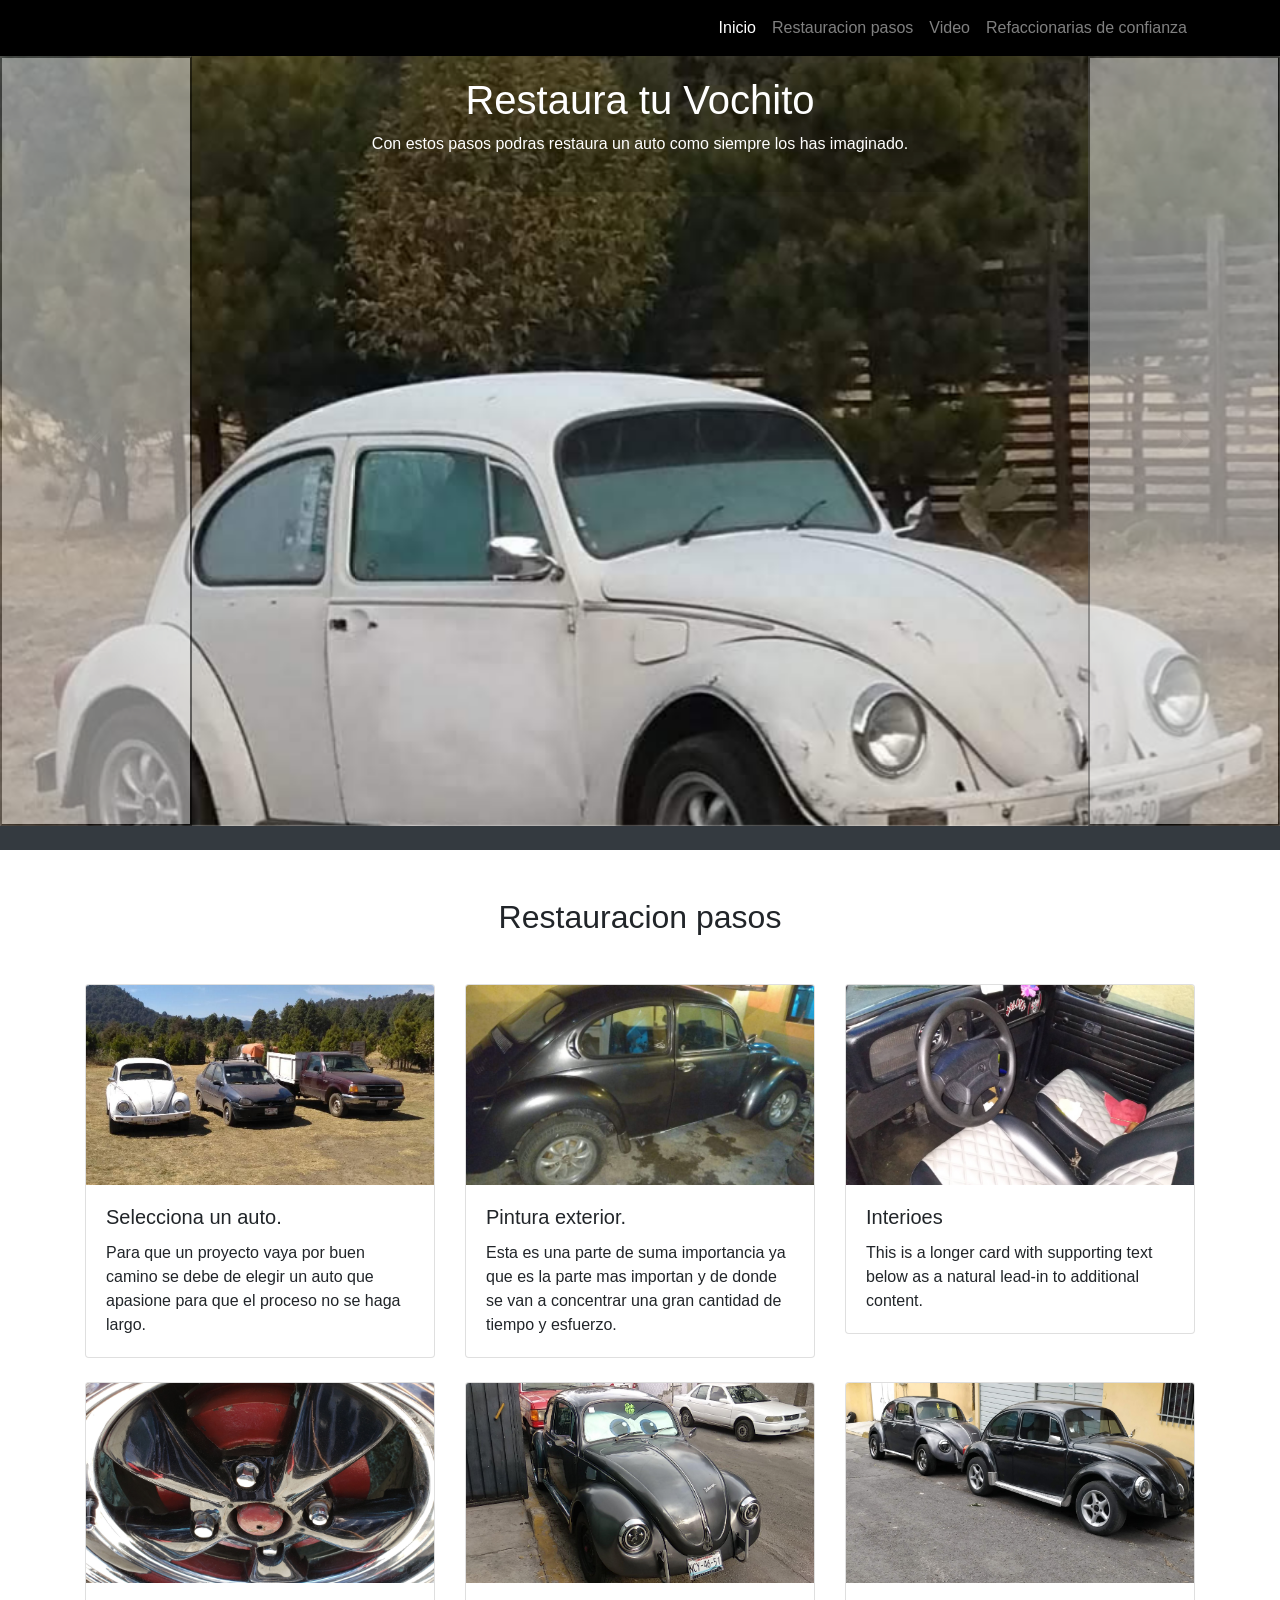
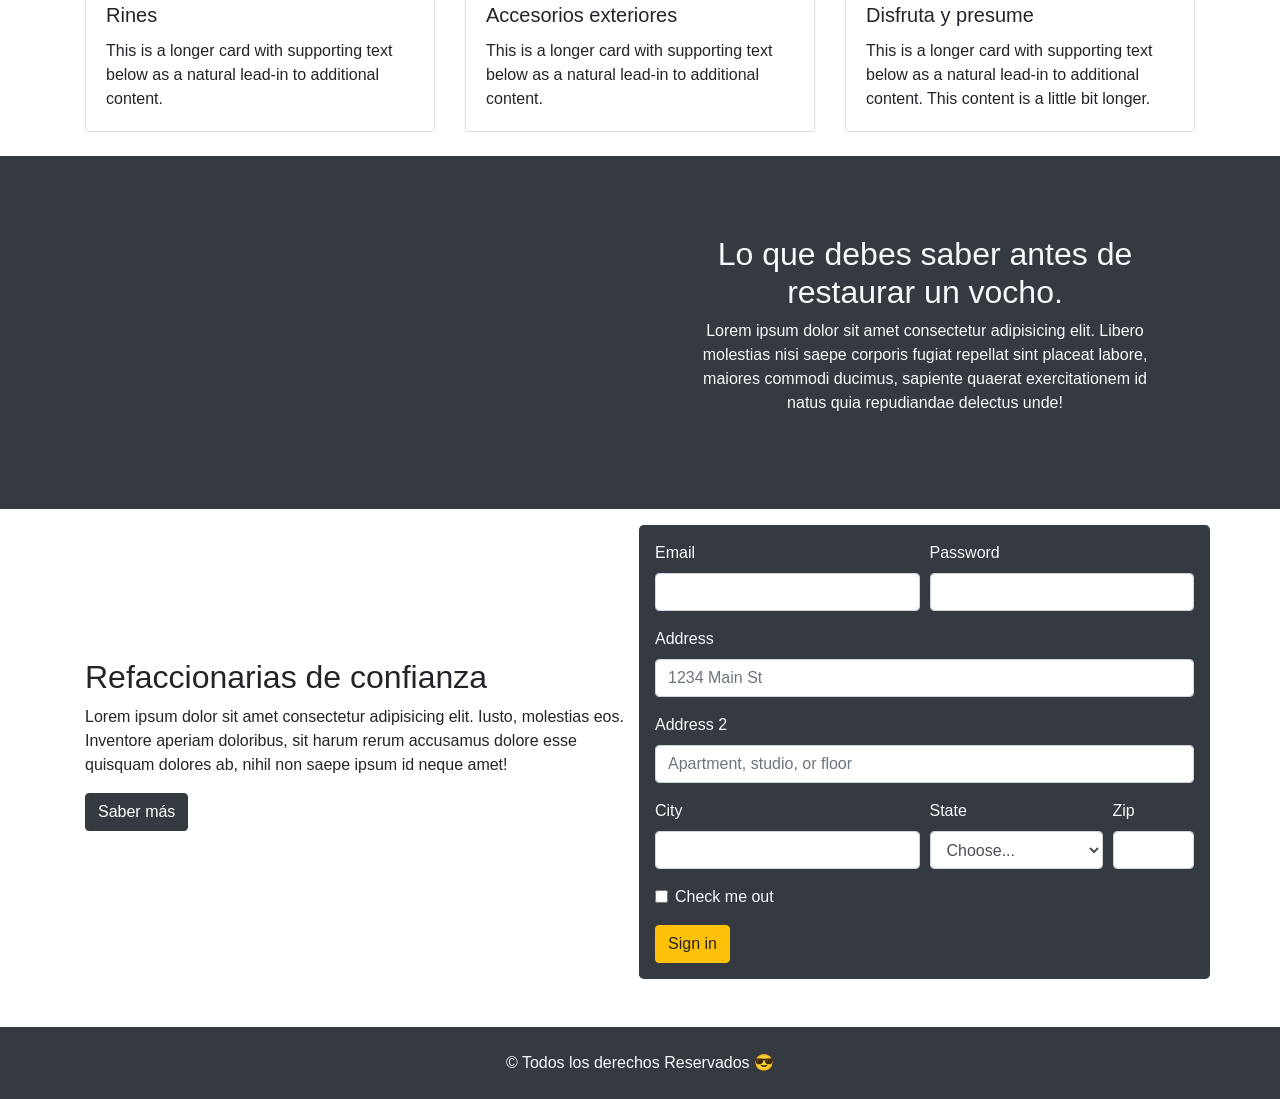
==== index.html @ e5035720 "HasUnVochido" ====
<!doctype html>
<html lang="es">
  <head>
    <!-- Required meta tags -->
    <meta charset="utf-8">
    <meta name="viewport" content="width=device-width, initial-scale=1, shrink-to-fit=no">
    <title>HasUnVochido</title>
    <link rel="icon" href="assets/img/IMG_0001.JPG">
    <!-- Bootstrap CSS -->
    <link rel="stylesheet" href="https://cdn.jsdelivr.net/npm/bootstrap@4.6.1/dist/css/bootstrap.min.css" integrity="sha384-zCbKRCUGaJDkqS1kPbPd7TveP5iyJE0EjAuZQTgFLD2ylzuqKfdKlfG/eSrtxUkn" crossorigin="anonymous">
    <!-- CSS propio -->
    <link rel="stylesheet" href="assets/css/styles.css">
  
   
  </head>
  <body>
    <nav class="navbar navbar-expand-lg navbar-dark sticky-top"  style="background-color: black;">
      <div class="container">
        <a class="navbar-brand" href="#">
          <img class="imgLogo" src="https://pa1.narvii.com/6792/16c087b9217812e1c4a9689cd870954afd1adaca_128.gif" alt="">
        </a>
        <button class="navbar-toggler" type="button" data-toggle="collapse" data-target="#navbarSupportedContent" aria-controls="navbarSupportedContent" aria-expanded="false" aria-label="Toggle navigation">
          <span class="navbar-toggler-icon"></span>
        </button>      
        <div class="collapse navbar-collapse" id="navbarSupportedContent">
          <ul class="navbar-nav ml-auto">
            <li class="nav-item active">
              <a class="nav-link" href="#carouselExampleControls">Inicio<span class="sr-only">(current)</span></a>
            </li>
            <li class="nav-item">
              <a class="nav-link" href="#herbie">Restauracion pasos</a>
            </li>
            <li class="nav-item">
              <a class="nav-link"href="#video">Video</a>
            </li>
              </a>
            </li>
            <li class="nav-item">
              <a class="nav-link" href="#adopta">Refaccionarias de confianza</a>
            </li>
          </ul>
      </div>
  </div>
</nav>

<div id="carouselExampleControls" class="carousel slide" data-ride="carousel">
  <div class="pantalla">
    <div class="cuadro">
      <h1>Restaura tu Vochito</h1>
      <p>Con estos pasos podras restaura un auto como siempre los has imaginado.</p>
    </div>
  </div>

  <div class="carousel-inner">
    <div class="carousel-item active">
      <img src="assets/img/IMG-20181120-WA0027.jpg" class="d-block w-100 img-carrusel" alt="...">
    </div>
    <div class="carousel-item">
      <img src="assets/img/IMG-20181120-WA0025.jpg" class="d-block w-100 img-carrusel" alt="...">
    </div>
    <div class="carousel-item">
      <img src="assets/img/IMG_20190414_140221.jpg" class="d-block w-100 img-carrusel" alt="...">
    </div>
    <div class="carousel-item">
      <img src="assets/img/IMG_20210524_195559.jpg" class="d-block w-100 img-carrusel" alt="...">
    </div>
  </div>
 <button class="carousel-control-prev" type="button" data-target="#carouselExampleControls" data-slide="prev">
    <span class="carousel-control-prev-icon" aria-hidden="true"></span>
    <span class="sr-only">Previous</span>
  </button>
  <button class="carousel-control-next" type="button" data-target="#carouselExampleControls" data-slide="next">
    <span class="carousel-control-next-icon" aria-hidden="true"></span>
    <span class="sr-only">Next</span>
  </button>
</div>
<div id="herbie" class="bg-dark text-center">
  <div class="container">
    <div class="row">
      <div class="col">
        <img src="https://c.tenor.com/_xXh6pifF_oAAAAM/porsche-vw.gif
        " alt="">
      </div>
    </div>
  </div>
  </div>

  <div id="imagenes" class="mt-5">
    <div class="container">
      <h2 class="mb-5 text-center">Restauracion pasos</h2>
      <div class="row row-cols-1 row-cols-md-3 ">
        <div class="col mb-4">
          <div class="card">
            <img src="assets/img/IMG-20180207-WA0048.jpg" class="card-img-top img-card" alt="...">
            <div class="card-body">
              <h5 class="card-title">Selecciona un auto.</h5>
              <p class="card-text">Para que un proyecto vaya por buen camino se debe de elegir un auto que apasione para que el proceso no se haga largo.</p>
            </div>
          </div>
        </div>

        <div class="col mb-4">
          <div class="card">
            <img src="assets/img/IMG_20181119_195612.jpg" class="card-img-top img-card" alt="...">
            <div class="card-body">
              <h5 class="card-title">Pintura exterior.</h5>
              <p class="card-text">Esta es una parte de suma importancia ya que es la parte mas importan y de donde se van a concentrar una gran cantidad de tiempo y esfuerzo.</p>
            </div>
          </div>
        </div>

        <div class="col mb-4">
          <div class="card">
            <img src="assets/img/IMG_20190504_191113.jpg" class="card-img-top img-card" alt="...">
            <div class="card-body">
              <h5 class="card-title">Interioes</h5>
              <p class="card-text">This is a longer card with supporting text below as a natural lead-in to additional content.</p>
            </div>
          </div>
        </div>

        <div class="col mb-4">
          <div class="card">
            <img src="assets/img/20210216_120103.jpg" class="card-img-top img-card" alt="...">
            <div class="card-body">
              <h5 class="card-title">Rines</h5>
              <p class="card-text">This is a longer card with supporting text below as a natural lead-in to additional content.</p>
            </div>
          </div>
        </div>

        <div class="col mb-4">
          <div class="card">
            <img src="assets/img/IMG-20210114-WA0005 (1).jpeg" class="card-img-top img-card" alt="...">
            <div class="card-body">
              <h5 class="card-title">Accesorios exteriores</h5>
              <p class="card-text">This is a longer card with supporting text below as a natural lead-in to additional content.</p>
            </div>
          </div>
        </div>

        <div class="col mb-4">
          <div class="card">
            <img src="assets/img/IMG_20200820_181354.jpg" class="card-img-top img-card" alt="...">
            <div class="card-body">
              <h5 class="card-title">Disfruta y presume</h5>
              <p class="card-text">This is a longer card with supporting text below as a natural lead-in to additional content. This content is a little bit longer.</p>
            </div>
          </div>
        </div>
      </div>
    </div>
  </div>

  <div id="video" class="bg-dark">
    <div class="container ">
      <div class="row align-items-center">
        <div class="col-md p-5">
          <iframe class="videoIframe" src="https://www.youtube.com/embed/-Mm_YL1SMgA" title="YouTube video player" frameborder="0" allow="accelerometer; autoplay; clipboard-write; encrypted-media; gyroscope; picture-in-picture" allowfullscreen></iframe>
        </div>
        <div class="col-md text-light p-5 text-center">
          <h2>Lo que debes saber antes de restaurar un vocho.</h2>
          <p>Lorem ipsum dolor sit amet consectetur adipisicing elit. Libero molestias nisi saepe corporis fugiat repellat sint placeat labore, maiores commodi ducimus, sapiente quaerat exercitationem id natus quia repudiandae delectus unde!</p>
        </div>
      </div>
    
    </div>
  </div>

<div id="adopta" class="mt-3">
  <div class="container">
    <div class="row align-items-center">
      <div class="col-md">
        <h2>Refaccionarias de confianza</h2>
        <p> Lorem ipsum dolor sit amet consectetur adipisicing elit. Iusto, molestias eos. Inventore aperiam doloribus, sit harum rerum accusamus dolore esse quisquam dolores ab, nihil non saepe ipsum id neque amet!</p>
        <button type="button" class="btn btn-dark mb-3">Saber más</button>

      </div>
      <div class="col-md bg-dark text-light p-3 rounded-lg">
        <form>
          <div class="form-row">
            <div class="form-group col-md-6">
              <label for="inputEmail4">Email</label>
              <input type="email" class="form-control" id="inputEmail4">
            </div>
            <div class="form-group col-md-6">
              <label for="inputPassword4">Password</label>
              <input type="password" class="form-control" id="inputPassword4">
            </div>
          </div>
          <div class="form-group">
            <label for="inputAddress">Address</label>
            <input type="text" class="form-control" id="inputAddress" placeholder="1234 Main St">
          </div>
          <div class="form-group">
            <label for="inputAddress2">Address 2</label>
            <input type="text" class="form-control" id="inputAddress2" placeholder="Apartment, studio, or floor">
          </div>
          <div class="form-row">
            <div class="form-group col-md-6">
              <label for="inputCity">City</label>
              <input type="text" class="form-control" id="inputCity">
            </div>
            <div class="form-group col-md-4">
              <label for="inputState">State</label>
              <select id="inputState" class="form-control">
                <option selected>Choose...</option>
                <option>...</option>
              </select>
            </div>
            <div class="form-group col-md-2">
              <label for="inputZip">Zip</label>
              <input type="text" class="form-control" id="inputZip">
            </div>
          </div>
          <div class="form-group">
            <div class="form-check">
              <input class="form-check-input" type="checkbox" id="gridCheck">
              <label class="form-check-label" for="gridCheck">
                Check me out
              </label>
            </div>
          </div>
          <button type="submit" class="btn btn-warning">Sign in</button>
        </form>
      </div>
    </div>
  </div>

</div>

<footer class="bg-dark text-light text-center mt-5">
  <p class="m-0 p-4">©️
    Todos los derechos Reservados 😎
  </p>
</footer>


    <!-- Option 1: jQuery and Bootstrap Bundle (includes Popper) -->
    <script src="https://cdn.jsdelivr.net/npm/jquery@3.5.1/dist/jquery.slim.min.js" integrity="sha384-DfXdz2htPH0lsSSs5nCTpuj/zy4C+OGpamoFVy38MVBnE+IbbVYUew+OrCXaRkfj" crossorigin="anonymous"></script>
    <script src="https://cdn.jsdelivr.net/npm/bootstrap@4.6.1/dist/js/bootstrap.bundle.min.js" integrity="sha384-fQybjgWLrvvRgtW6bFlB7jaZrFsaBXjsOMm/tB9LTS58ONXgqbR9W8oWht/amnpF" crossorigin="anonymous"></script>

    <!-- scrollReveal -->
    <script src="https://unpkg.com/scrollreveal"></script>
    <script src="assets/js/scrollReveal.js"></script>
  </body>
</html>
---- assets/css/styles.css ----
/* Navbar */

.imgLogo{
    width: 100px;
    height: auto;
    background-color: black;
    object-fit: cover;
    object-position: center;
}

/* carrusel */

.img-carrusel{
    height: calc(100vh - 130px) ;
    object-fit: cover;
    object-position: center;
}

.pantalla{
    position: absolute;
    z-index: 1;
    width: 100%;
    height: calc(100vh - 76px) ;
    
    display: flex; /* para afectar al hijo que es cuadro */
    justify-content: center;
    align-items:flex-start;
    text-align: center;
}

.cuadro{
    background-color: rgba(0, 0, 0, 0.100);
    border-radius: 10px;
    color: white;
    padding: 20px;
    width: 50vw;
}

.img-card{
   /*  width: 100%; se puede poner pero por default se queda al 100% */
    height: 200px;
    object-fit: cover;
    object-position: center;
}
/* video */
.videoIframe{
    width: 100%;
    height: 250px;
}
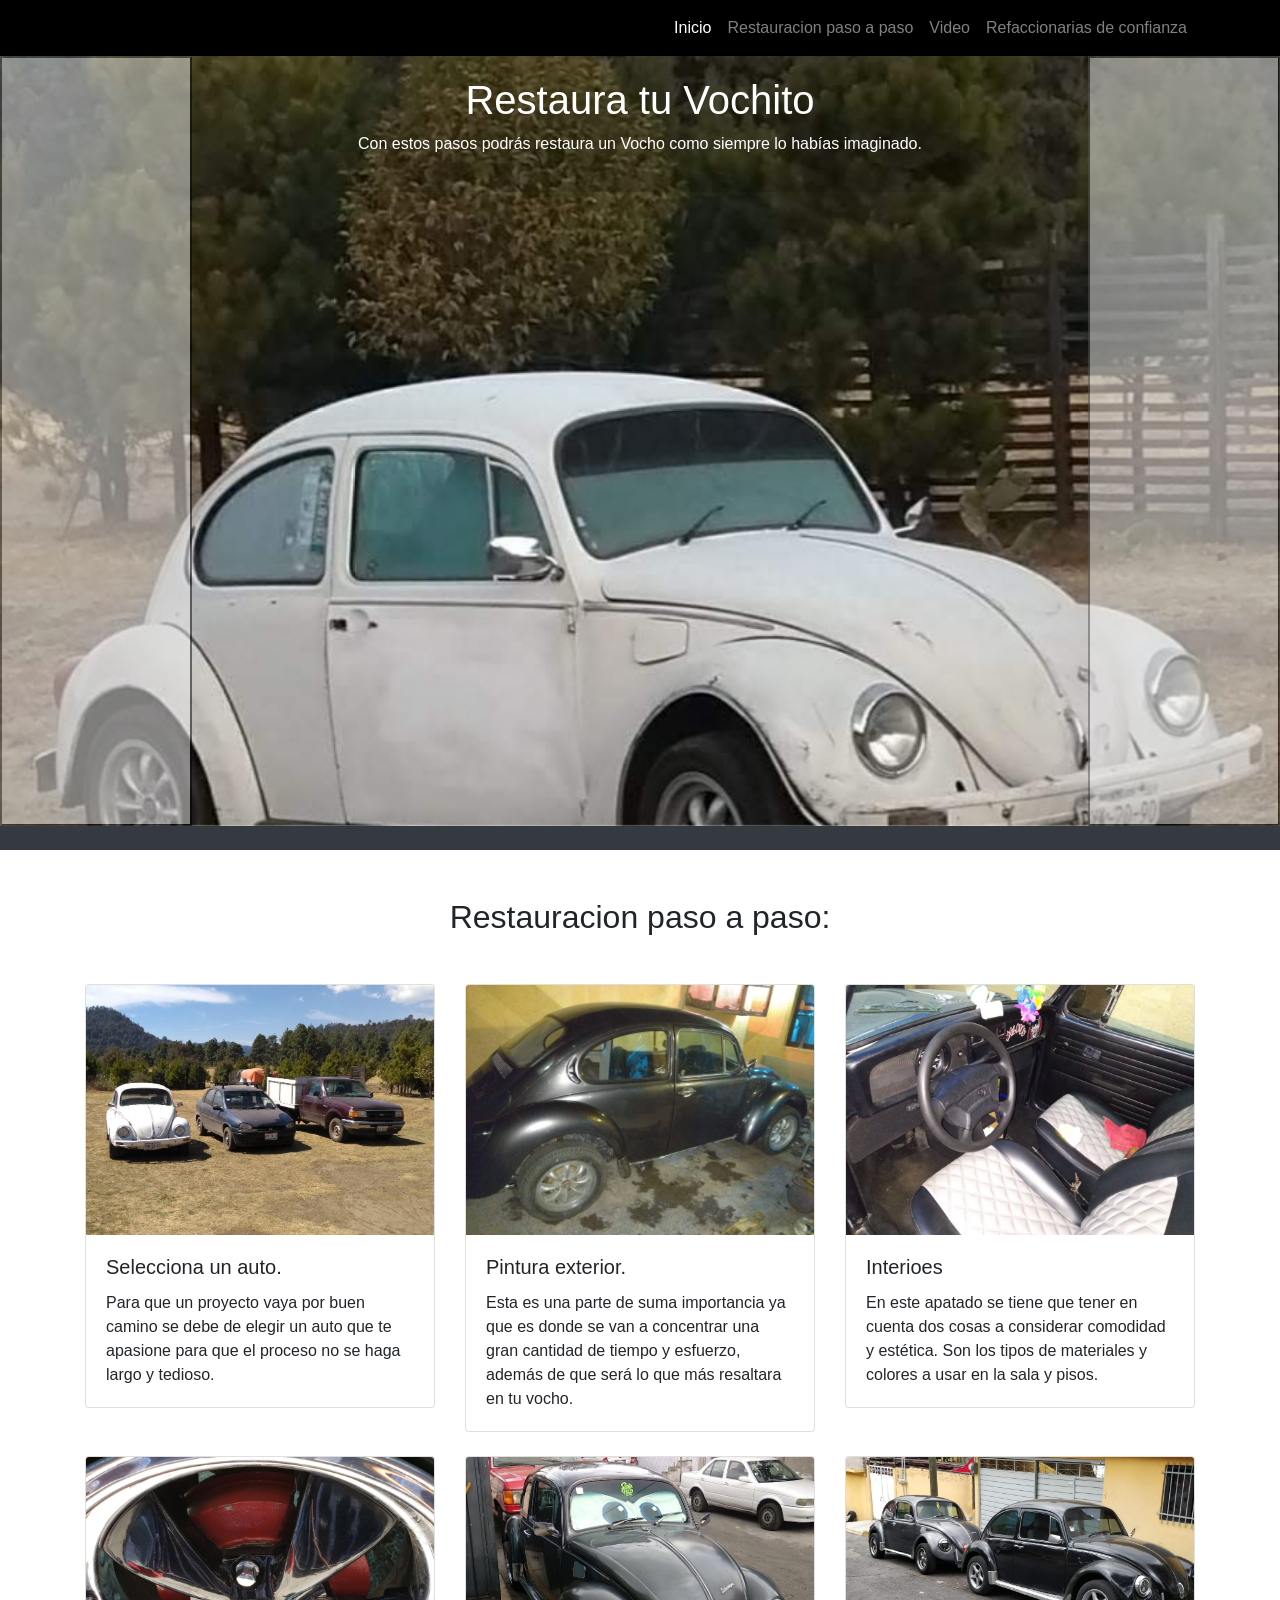
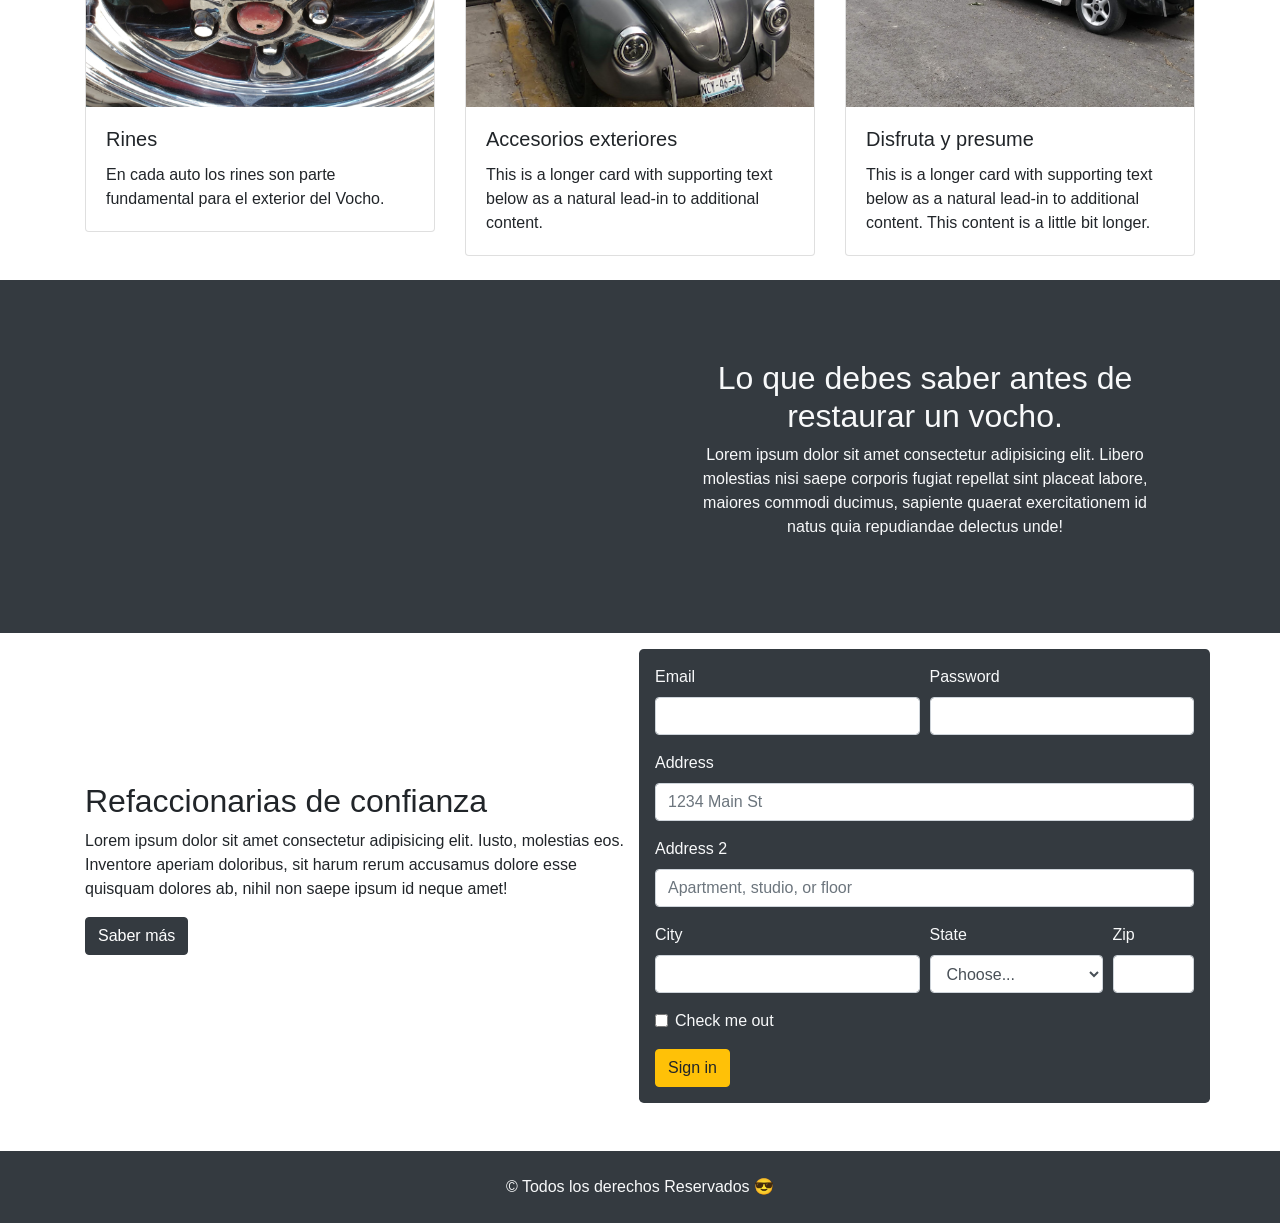
==== commit 5b6e3282: "Segunda actualizacion" ====
--- a/index.html
+++ b/index.html
@@ -25,10 +25,10 @@
         <div class="collapse navbar-collapse" id="navbarSupportedContent">
           <ul class="navbar-nav ml-auto">
             <li class="nav-item active">
-              <a class="nav-link" href="#carouselExampleControls">Inicio<span class="sr-only">(current)</span></a>
+              <a class="nav-link" href="#carouselExampleInterval">Inicio<span class="sr-only">(current)</span></a>
             </li>
             <li class="nav-item">
-              <a class="nav-link" href="#herbie">Restauracion pasos</a>
+              <a class="nav-link" href="#herbie">Restauracion paso a paso</a>
             </li>
             <li class="nav-item">
               <a class="nav-link"href="#video">Video</a>
@@ -43,33 +43,33 @@
   </div>
 </nav>
 
-<div id="carouselExampleControls" class="carousel slide" data-ride="carousel">
+<div id="carouselExampleInterval" class="carousel slide" data-ride="carousel">
   <div class="pantalla">
     <div class="cuadro">
       <h1>Restaura tu Vochito</h1>
-      <p>Con estos pasos podras restaura un auto como siempre los has imaginado.</p>
+      <p>Con estos pasos podrás restaura un Vocho como siempre lo habías imaginado.</p>
     </div>
   </div>
 
   <div class="carousel-inner">
-    <div class="carousel-item active">
+    <div class="carousel-item active" data-interval="5000">
       <img src="assets/img/IMG-20181120-WA0027.jpg" class="d-block w-100 img-carrusel" alt="...">
     </div>
     <div class="carousel-item">
       <img src="assets/img/IMG-20181120-WA0025.jpg" class="d-block w-100 img-carrusel" alt="...">
     </div>
     <div class="carousel-item">
-      <img src="assets/img/IMG_20190414_140221.jpg" class="d-block w-100 img-carrusel" alt="...">
+      <img src="assets/img/IMG_20201006_120722.jpg" class="d-block w-100 img-carrusel" alt="...">
     </div>
     <div class="carousel-item">
       <img src="assets/img/IMG_20210524_195559.jpg" class="d-block w-100 img-carrusel" alt="...">
     </div>
   </div>
- <button class="carousel-control-prev" type="button" data-target="#carouselExampleControls" data-slide="prev">
+ <button class="carousel-control-prev" type="button" data-target="#carouselExampleInterval" data-slide="prev">
     <span class="carousel-control-prev-icon" aria-hidden="true"></span>
     <span class="sr-only">Previous</span>
   </button>
-  <button class="carousel-control-next" type="button" data-target="#carouselExampleControls" data-slide="next">
+  <button class="carousel-control-next" type="button" data-target="#carouselExampleInterval" data-slide="next">
     <span class="carousel-control-next-icon" aria-hidden="true"></span>
     <span class="sr-only">Next</span>
   </button>
@@ -87,14 +87,14 @@
 
   <div id="imagenes" class="mt-5">
     <div class="container">
-      <h2 class="mb-5 text-center">Restauracion pasos</h2>
+      <h2 class="mb-5 text-center">Restauracion paso a paso:</h2>
       <div class="row row-cols-1 row-cols-md-3 ">
         <div class="col mb-4">
           <div class="card">
             <img src="assets/img/IMG-20180207-WA0048.jpg" class="card-img-top img-card" alt="...">
             <div class="card-body">
               <h5 class="card-title">Selecciona un auto.</h5>
-              <p class="card-text">Para que un proyecto vaya por buen camino se debe de elegir un auto que apasione para que el proceso no se haga largo.</p>
+              <p class="card-text">Para que un proyecto vaya por buen camino se debe de elegir un auto que te apasione para que el proceso no se haga largo y tedioso.</p>
             </div>
           </div>
         </div>
@@ -104,7 +104,7 @@
             <img src="assets/img/IMG_20181119_195612.jpg" class="card-img-top img-card" alt="...">
             <div class="card-body">
               <h5 class="card-title">Pintura exterior.</h5>
-              <p class="card-text">Esta es una parte de suma importancia ya que es la parte mas importan y de donde se van a concentrar una gran cantidad de tiempo y esfuerzo.</p>
+              <p class="card-text">Esta es una parte de suma importancia ya que es donde se van a concentrar una gran cantidad de tiempo y esfuerzo, además de que será lo que más resaltara en tu vocho.</p>
             </div>
           </div>
         </div>
@@ -114,7 +114,7 @@
             <img src="assets/img/IMG_20190504_191113.jpg" class="card-img-top img-card" alt="...">
             <div class="card-body">
               <h5 class="card-title">Interioes</h5>
-              <p class="card-text">This is a longer card with supporting text below as a natural lead-in to additional content.</p>
+              <p class="card-text">En este apatado se tiene que tener en cuenta dos cosas a considerar comodidad y estética. Son los tipos de materiales y colores a usar en la sala y pisos.</p>
             </div>
           </div>
         </div>
@@ -124,7 +124,7 @@
             <img src="assets/img/20210216_120103.jpg" class="card-img-top img-card" alt="...">
             <div class="card-body">
               <h5 class="card-title">Rines</h5>
-              <p class="card-text">This is a longer card with supporting text below as a natural lead-in to additional content.</p>
+              <p class="card-text">En cada auto los rines son parte fundamental para el exterior del Vocho.</p>
             </div>
           </div>
         </div>
--- a/assets/css/styles.css
+++ b/assets/css/styles.css
@@ -40,7 +40,7 @@
 
 .img-card{
    /*  width: 100%; se puede poner pero por default se queda al 100% */
-    height: 200px;
+    height: 250px;
     object-fit: cover;
     object-position: center;
 }
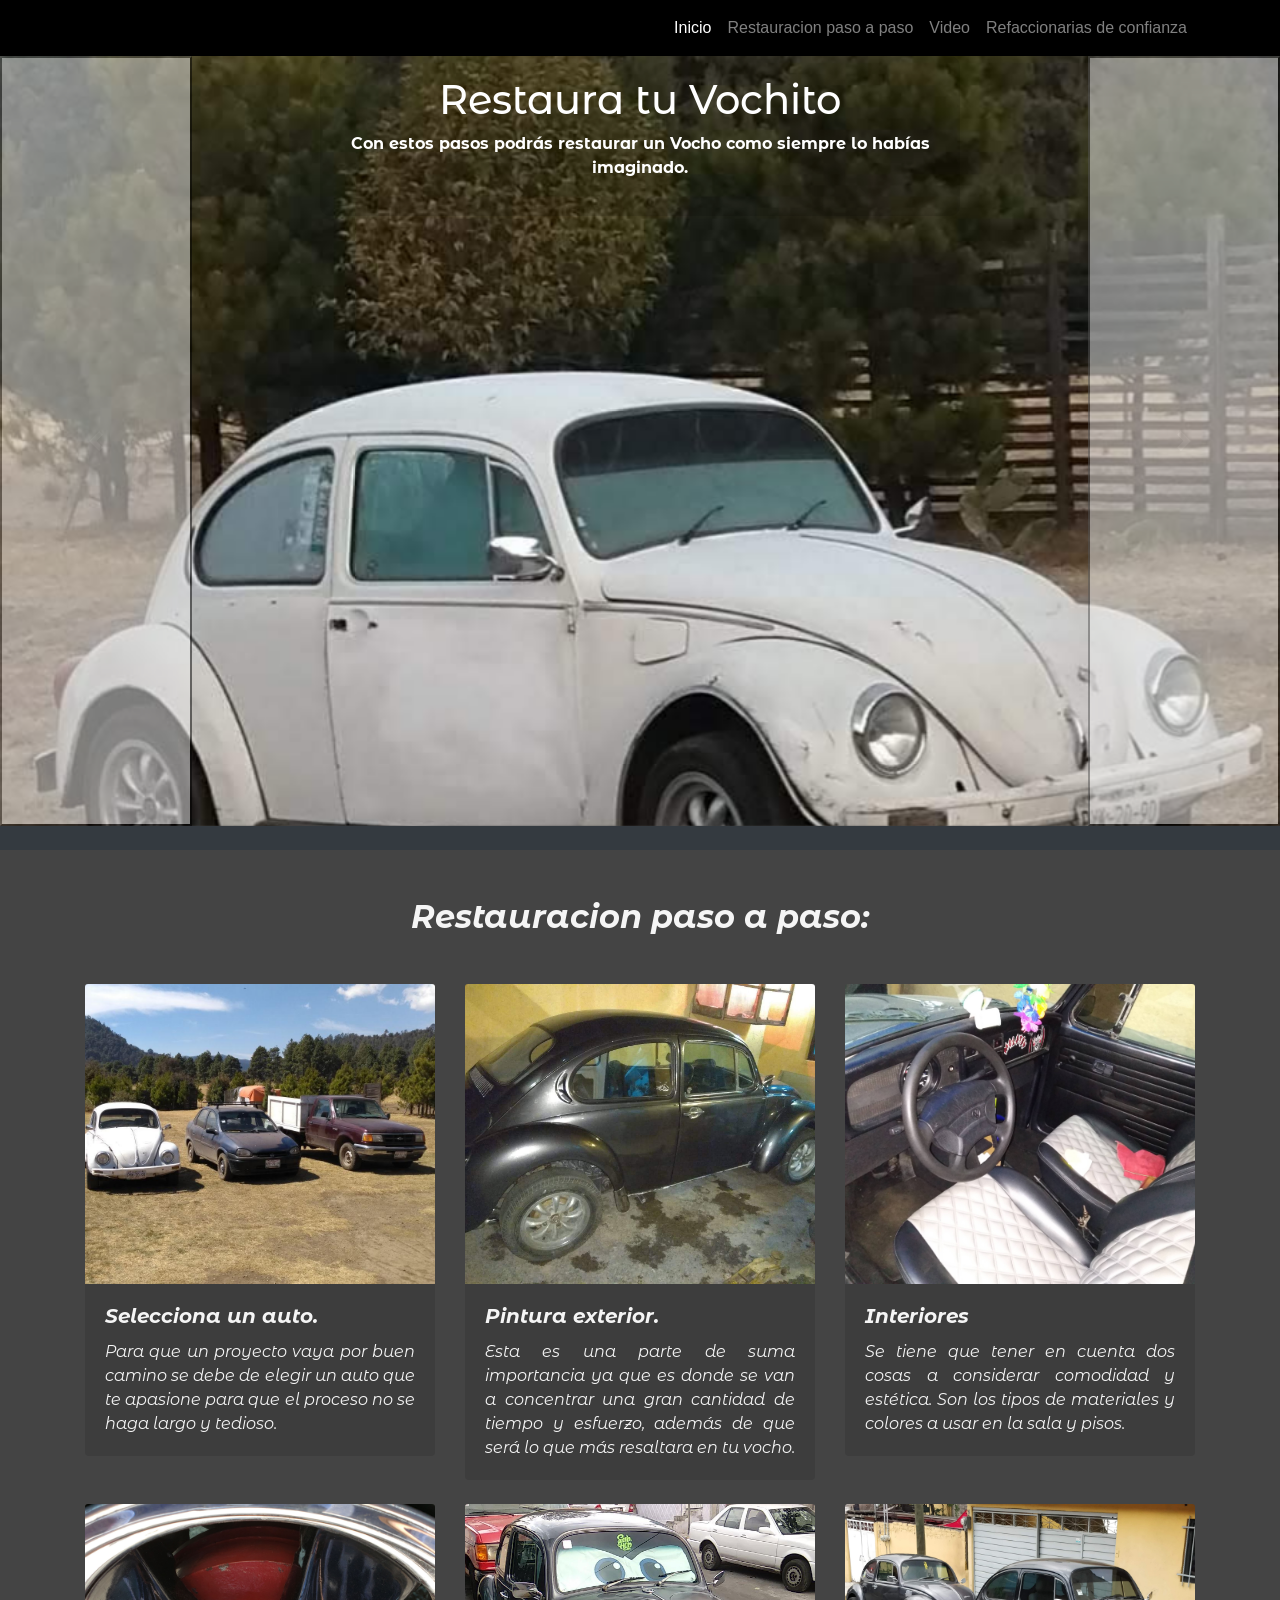
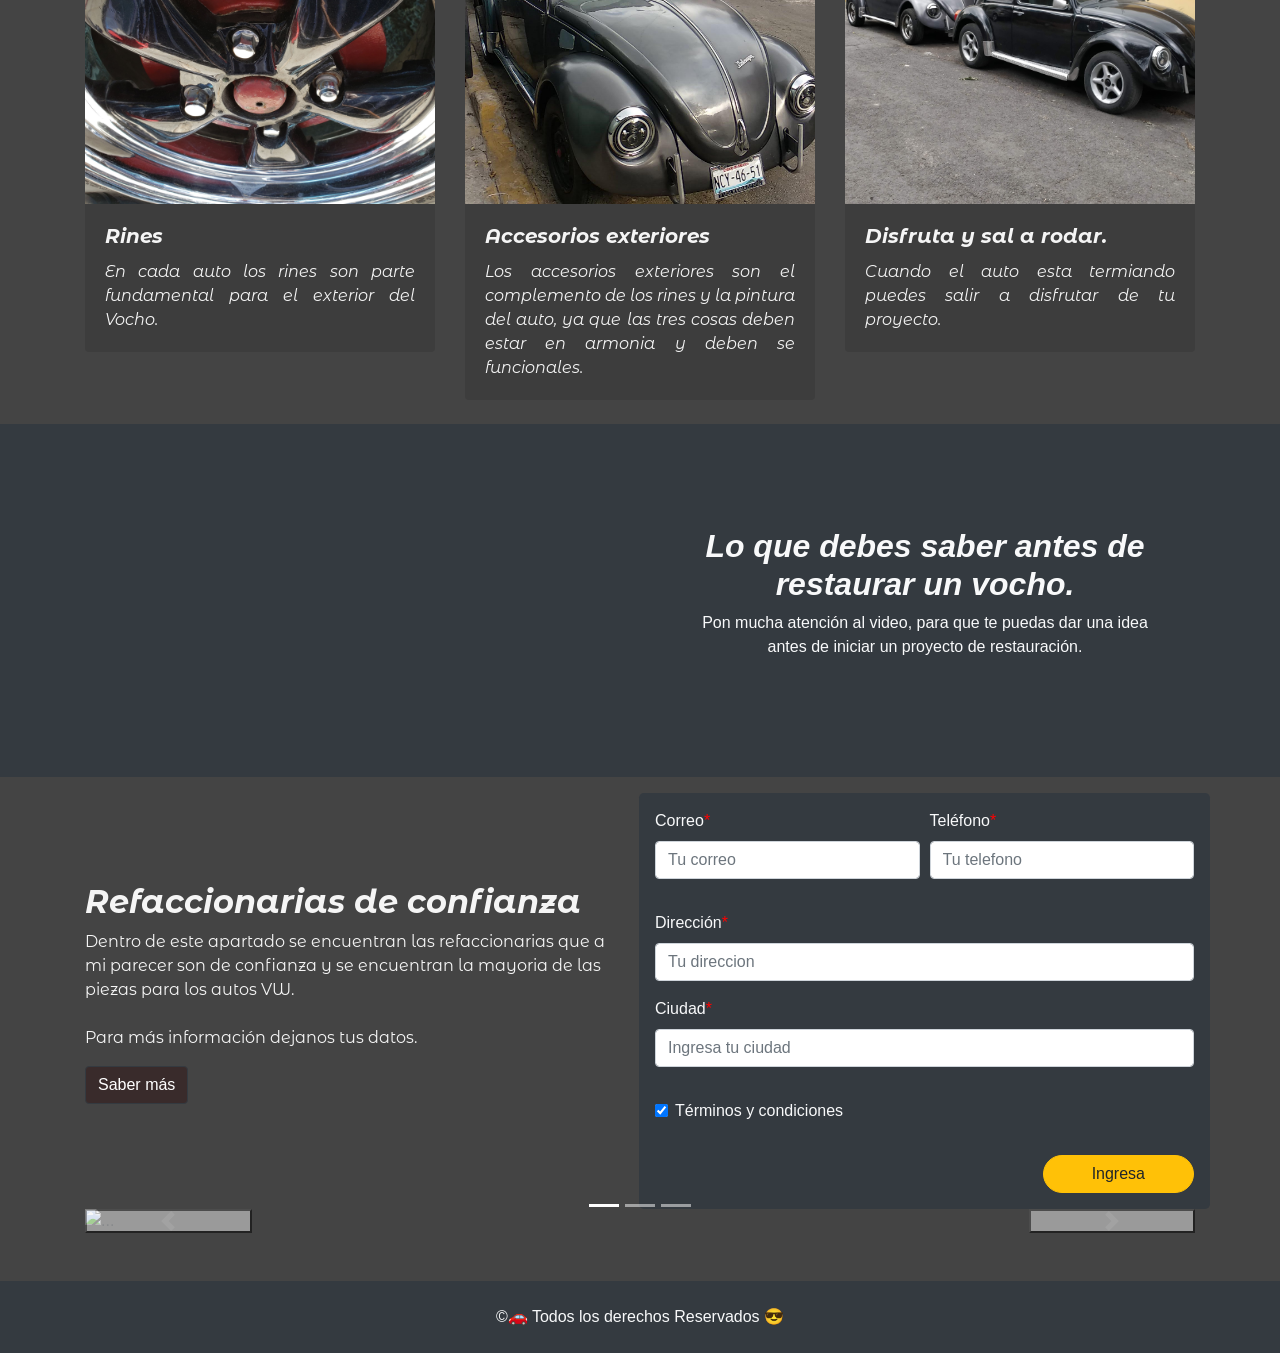
==== commit cfed78e6: "modificacion nuevas cosas página" ====
--- a/index.html
+++ b/index.html
@@ -36,7 +36,7 @@
               </a>
             </li>
             <li class="nav-item">
-              <a class="nav-link" href="#adopta">Refaccionarias de confianza</a>
+              <a class="nav-link" href="#refaccionaria">Refaccionarias de confianza</a>
             </li>
           </ul>
       </div>
@@ -47,7 +47,7 @@
   <div class="pantalla">
     <div class="cuadro">
       <h1>Restaura tu Vochito</h1>
-      <p>Con estos pasos podrás restaura un Vocho como siempre lo habías imaginado.</p>
+      <p>Con estos pasos podrás restaurar un Vocho como siempre lo habías imaginado.</p>
     </div>
   </div>
 
@@ -74,8 +74,8 @@
     <span class="sr-only">Next</span>
   </button>
 </div>
-<div id="herbie" class="bg-dark text-center">
-  <div class="container">
+<div id="herbie" class="bg-dark text-center" >
+  <div class="container" >
     <div class="row">
       <div class="col">
         <img src="https://c.tenor.com/_xXh6pifF_oAAAAM/porsche-vw.gif
@@ -87,14 +87,14 @@
 
   <div id="imagenes" class="mt-5">
     <div class="container">
-      <h2 class="mb-5 text-center">Restauracion paso a paso:</h2>
+      <h2 class="mb-5 text-center font-italic font-weight-bold textoRefa">Restauracion paso a paso:</h2>
       <div class="row row-cols-1 row-cols-md-3 ">
         <div class="col mb-4">
           <div class="card">
             <img src="assets/img/IMG-20180207-WA0048.jpg" class="card-img-top img-card" alt="...">
             <div class="card-body">
-              <h5 class="card-title">Selecciona un auto.</h5>
-              <p class="card-text">Para que un proyecto vaya por buen camino se debe de elegir un auto que te apasione para que el proceso no se haga largo y tedioso.</p>
+              <h5 class="card-title font-italic font-weight-bold">Selecciona un auto.</h5>
+              <p class="card-text font-italic textoCard ">Para que un proyecto vaya por buen camino se debe de elegir un auto que te apasione para que el proceso no se haga largo y tedioso.</p>
             </div>
           </div>
         </div>
@@ -103,8 +103,8 @@
           <div class="card">
             <img src="assets/img/IMG_20181119_195612.jpg" class="card-img-top img-card" alt="...">
             <div class="card-body">
-              <h5 class="card-title">Pintura exterior.</h5>
-              <p class="card-text">Esta es una parte de suma importancia ya que es donde se van a concentrar una gran cantidad de tiempo y esfuerzo, además de que será lo que más resaltara en tu vocho.</p>
+              <h5 class="card-title font-italic font-weight-bold">Pintura exterior.</h5>
+              <p class="card-text font-italic textoCard">Esta es una parte de suma importancia ya que es donde se van a concentrar una gran cantidad de tiempo y esfuerzo, además de que será lo que más resaltara en tu vocho.</p>
             </div>
           </div>
         </div>
@@ -113,8 +113,8 @@
           <div class="card">
             <img src="assets/img/IMG_20190504_191113.jpg" class="card-img-top img-card" alt="...">
             <div class="card-body">
-              <h5 class="card-title">Interioes</h5>
-              <p class="card-text">En este apatado se tiene que tener en cuenta dos cosas a considerar comodidad y estética. Son los tipos de materiales y colores a usar en la sala y pisos.</p>
+              <h5 class="card-title font-italic font-weight-bold">Interiores</h5>
+              <p class="card-text font-italic textoCard">Se tiene que tener en cuenta dos cosas a considerar comodidad y estética. Son los tipos de materiales y colores a usar en la sala y pisos.</p>
             </div>
           </div>
         </div>
@@ -123,8 +123,8 @@
           <div class="card">
             <img src="assets/img/20210216_120103.jpg" class="card-img-top img-card" alt="...">
             <div class="card-body">
-              <h5 class="card-title">Rines</h5>
-              <p class="card-text">En cada auto los rines son parte fundamental para el exterior del Vocho.</p>
+              <h5 class="card-title font-italic font-weight-bold">Rines</h5>
+              <p class="card-text font-italic textoCard">En cada auto los rines son parte fundamental para el exterior del Vocho.</p>
             </div>
           </div>
         </div>
@@ -133,8 +133,8 @@
           <div class="card">
             <img src="assets/img/IMG-20210114-WA0005 (1).jpeg" class="card-img-top img-card" alt="...">
             <div class="card-body">
-              <h5 class="card-title">Accesorios exteriores</h5>
-              <p class="card-text">This is a longer card with supporting text below as a natural lead-in to additional content.</p>
+              <h5 class="card-title font-italic font-weight-bold">Accesorios exteriores</h5>
+              <p class="card-text font-italic textoCard">Los accesorios exteriores son el complemento de los rines y la pintura del auto, ya que las tres cosas deben estar en armonia y deben se funcionales.</p>
             </div>
           </div>
         </div>
@@ -143,8 +143,8 @@
           <div class="card">
             <img src="assets/img/IMG_20200820_181354.jpg" class="card-img-top img-card" alt="...">
             <div class="card-body">
-              <h5 class="card-title">Disfruta y presume</h5>
-              <p class="card-text">This is a longer card with supporting text below as a natural lead-in to additional content. This content is a little bit longer.</p>
+              <h5 class="card-title font-italic font-weight-bold">Disfruta y sal a rodar.</h5>
+              <p class="card-text font-italic textoCard">Cuando el auto esta termiando puedes salir a disfrutar de tu proyecto.</p>
             </div>
           </div>
         </div>
@@ -159,78 +159,108 @@
           <iframe class="videoIframe" src="https://www.youtube.com/embed/-Mm_YL1SMgA" title="YouTube video player" frameborder="0" allow="accelerometer; autoplay; clipboard-write; encrypted-media; gyroscope; picture-in-picture" allowfullscreen></iframe>
         </div>
         <div class="col-md text-light p-5 text-center">
-          <h2>Lo que debes saber antes de restaurar un vocho.</h2>
-          <p>Lorem ipsum dolor sit amet consectetur adipisicing elit. Libero molestias nisi saepe corporis fugiat repellat sint placeat labore, maiores commodi ducimus, sapiente quaerat exercitationem id natus quia repudiandae delectus unde!</p>
+          <h2 class="font-italic font-weight-bold">Lo que debes saber antes de restaurar un vocho.</h2>
+          <p class="font-weight-lighter">Pon mucha atención al video, para que te puedas dar una idea antes de iniciar un proyecto de restauración.</p>
         </div>
       </div>
     
     </div>
   </div>
 
-<div id="adopta" class="mt-3">
+<div id="refaccionaria" class="mt-3">
   <div class="container">
     <div class="row align-items-center">
       <div class="col-md">
-        <h2>Refaccionarias de confianza</h2>
-        <p> Lorem ipsum dolor sit amet consectetur adipisicing elit. Iusto, molestias eos. Inventore aperiam doloribus, sit harum rerum accusamus dolore esse quisquam dolores ab, nihil non saepe ipsum id neque amet!</p>
-        <button type="button" class="btn btn-dark mb-3">Saber más</button>
+        <h2 class="font-italic font-weight-bold textoRefa">Refaccionarias de confianza</h2>
+        <p class="textoRefa"> Dentro de este apartado se encuentran las refaccionarias que a mi parecer son de confianza y se encuentran la mayoria de las piezas para los autos VW. <br><br>Para más información dejanos tus datos.</p>
+        <button type="button" class="btn btn-dark mb-3 saberMas">Saber más</button>
 
       </div>
       <div class="col-md bg-dark text-light p-3 rounded-lg">
         <form>
           <div class="form-row">
             <div class="form-group col-md-6">
-              <label for="inputEmail4">Email</label>
-              <input type="email" class="form-control" id="inputEmail4">
+              <label for="correo">Correo<span style="color: red;">*</span></label>
+              <input type="text" class="form-control" id="correo" name="correo" placeholder="Tu correo">
+              <p class="msj-error" id="errorCorreo"></p>
             </div>
             <div class="form-group col-md-6">
-              <label for="inputPassword4">Password</label>
-              <input type="password" class="form-control" id="inputPassword4">
+              <label for="inputPassword4">Teléfono<span style="color: red;">*</span></label>
+              <input type="number" class="form-control" id="telefono" name="telefono" placeholder="Tu telefono">
+              <p class="msj-error" id="errorTelefono"></p>
             </div>
           </div>
           <div class="form-group">
-            <label for="inputAddress">Address</label>
-            <input type="text" class="form-control" id="inputAddress" placeholder="1234 Main St">
-          </div>
-          <div class="form-group">
-            <label for="inputAddress2">Address 2</label>
-            <input type="text" class="form-control" id="inputAddress2" placeholder="Apartment, studio, or floor">
+            <label for="inputAddress">Dirección<span style="color: red;">*</span></label>
+            <input type="text" class="form-control" id="direccion" name="direccion" placeholder="Tu direccion">
+            <p class="msj-error" id="errorDireccion"></p>
           </div>
           <div class="form-row">
-            <div class="form-group col-md-6">
-              <label for="inputCity">City</label>
-              <input type="text" class="form-control" id="inputCity">
-            </div>
-            <div class="form-group col-md-4">
-              <label for="inputState">State</label>
-              <select id="inputState" class="form-control">
-                <option selected>Choose...</option>
-                <option>...</option>
-              </select>
-            </div>
-            <div class="form-group col-md-2">
-              <label for="inputZip">Zip</label>
-              <input type="text" class="form-control" id="inputZip">
+            <div class="form-group col-md">
+              <label for="inputCity">Ciudad<span style="color: red;">*</span></label>
+              <input type="text" class="form-control" id="ciudad" name="ciudad" placeholder="Ingresa tu ciudad">
+              <p class="msj-error" id="errorCiudad"></p>
             </div>
           </div>
           <div class="form-group">
             <div class="form-check">
-              <input class="form-check-input" type="checkbox" id="gridCheck">
-              <label class="form-check-label" for="gridCheck">
-                Check me out
+              <input class="form-check-input btn-check-red" checked name="terminos" type="checkbox" id="terminos">
+              <label class="form-check-label" for="terminos">
+                Términos y condiciones
               </label>
             </div>
           </div>
-          <button type="submit" class="btn btn-warning">Sign in</button>
+
+          <div class="text-right">
+            <button type="submit" class="mt-3 btn btn-warning rounded-pill pr-5 pl-5">Ingresa</button>
+          </div>
         </form>
       </div>
     </div>
+    <div id="carouselExampleCaptions" class="carousel slide" data-ride="carousel">
+      <ol class="carousel-indicators">
+        <li data-target="#carouselExampleCaptions" data-slide-to="0" class="active"></li>
+        <li data-target="#carouselExampleCaptions" data-slide-to="1"></li>
+        <li data-target="#carouselExampleCaptions" data-slide-to="2"></li>
+      </ol>
+      <div class="carousel-inner">
+        <div class="carousel-item active">
+          <img src="..." class="d-block w-100" alt="...">
+          <div class="carousel-caption d-none d-md-block">
+            <h5>First slide label</h5>
+            <p>Some representative placeholder content for the first slide.</p>
+          </div>
+        </div>
+        <div class="carousel-item">
+          <img src="..." class="d-block w-100" alt="...">
+          <div class="carousel-caption d-none d-md-block">
+            <h5>Second slide label</h5>
+            <p>Some representative placeholder content for the second slide.</p>
+          </div>
+        </div>
+        <div class="carousel-item">
+          <img src="..." class="d-block w-100" alt="...">
+          <div class="carousel-caption d-none d-md-block">
+            <h5>Third slide label</h5>
+            <p>Some representative placeholder content for the third slide.</p>
+          </div>
+        </div>
+      </div>
+      <button class="carousel-control-prev" type="button" data-target="#carouselExampleCaptions" data-slide="prev">
+        <span class="carousel-control-prev-icon" aria-hidden="true"></span>
+        <span class="sr-only">Previous</span>
+      </button>
+      <button class="carousel-control-next" type="button" data-target="#carouselExampleCaptions" data-slide="next">
+        <span class="carousel-control-next-icon" aria-hidden="true"></span>
+        <span class="sr-only">Next</span>
+      </button>
+    </div>
   </div>
 
 </div>
 
 <footer class="bg-dark text-light text-center mt-5">
-  <p class="m-0 p-4">©️
+  <p class="m-0 p-4">©️🚗
     Todos los derechos Reservados 😎
   </p>
 </footer>
@@ -243,5 +273,9 @@
     <!-- scrollReveal -->
     <script src="https://unpkg.com/scrollreveal"></script>
     <script src="assets/js/scrollReveal.js"></script>
+
+    <!-- Scripts propios -->
+    <script src="assets/js/main.js"></script>
+
   </body>
 </html>
--- a/assets/css/styles.css
+++ b/assets/css/styles.css
@@ -1,13 +1,20 @@
+@import url('https://fonts.googleapis.com/css2?family=Montserrat+Alternates:wght@300;400;700&family=Montserrat+Subrayada&family=Square+Peg&display=swap');
 
 
 /* Navbar */
+body{
+    background-color:#2b2b2be0 ;
+}
+.saberMas{
+    background-color: #362222b7;
+}
 
 .imgLogo{
     width: 100px;
     height: auto;
     background-color: black;
     object-fit: cover;
-    object-position: center;
+    object-position: center; 
 }
 
 /* carrusel */
@@ -31,21 +38,45 @@
 }
 
 .cuadro{
-    background-color: rgba(0, 0, 0, 0.100);
+    font-family:  'Montserrat Alternates', sans-serif;
+    font-weight: 650; 
+    background-color: rgba(0, 0, 0, 0.110);
     border-radius: 10px;
-    color: white;
+    color: rgb(255, 255, 255);
     padding: 20px;
     width: 50vw;
 }
 
 .img-card{
    /*  width: 100%; se puede poner pero por default se queda al 100% */
-    height: 250px;
+    height: 300px;
     object-fit: cover;
     object-position: center;
+}
+
+.card{
+    background-color:rgba(0, 0, 0, 0.110);
+    color: whitesmoke;
+    border: none;
 }
 /* video */
 .videoIframe{
     width: 100%;
     height: 250px;
+}
+/* fuentes */
+
+.textoCard{
+    font-family:  'Montserrat Alternates', sans-serif;
+    text-align:justify;    
+    overflow: hidden;
+}
+
+.card-title{
+    font-family:  'Montserrat Alternates', sans-serif;
+}
+
+.textoRefa{
+    font-family:  'Montserrat Alternates', sans-serif;
+    color: whitesmoke;
 }
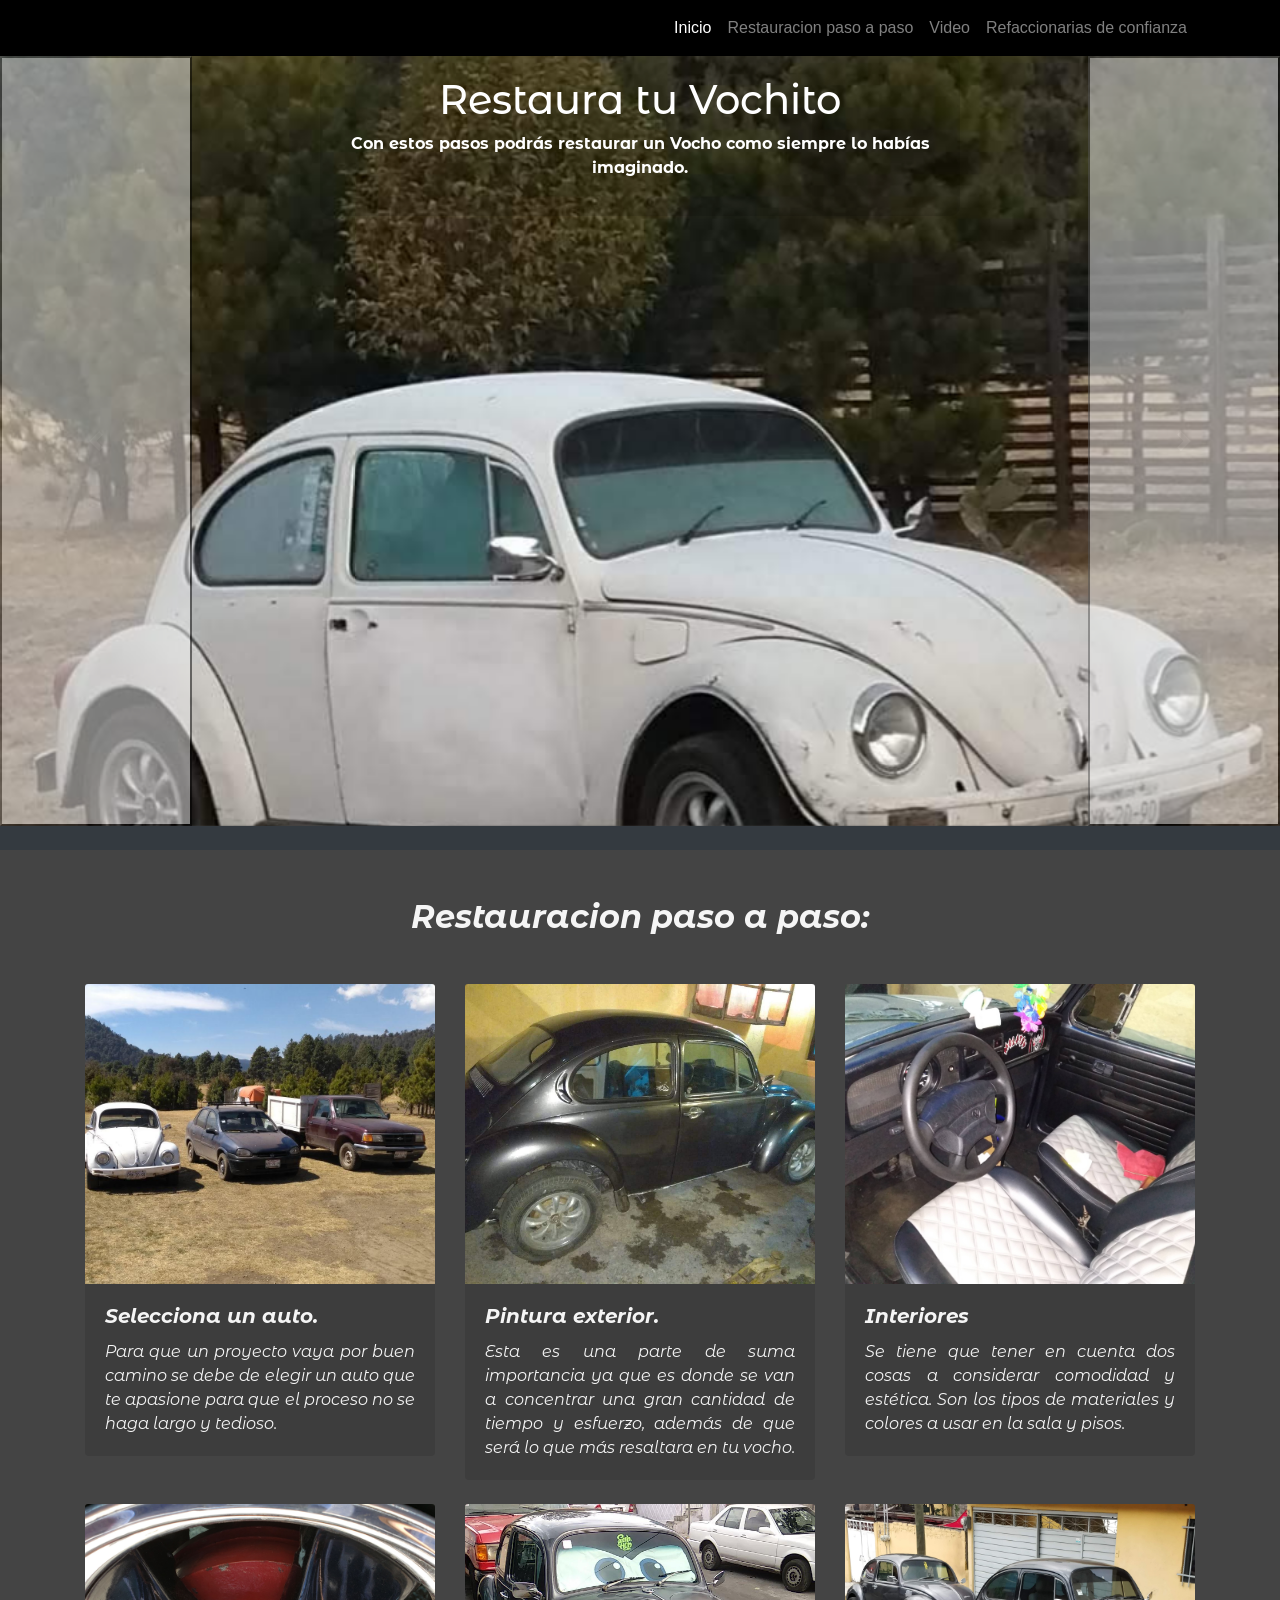
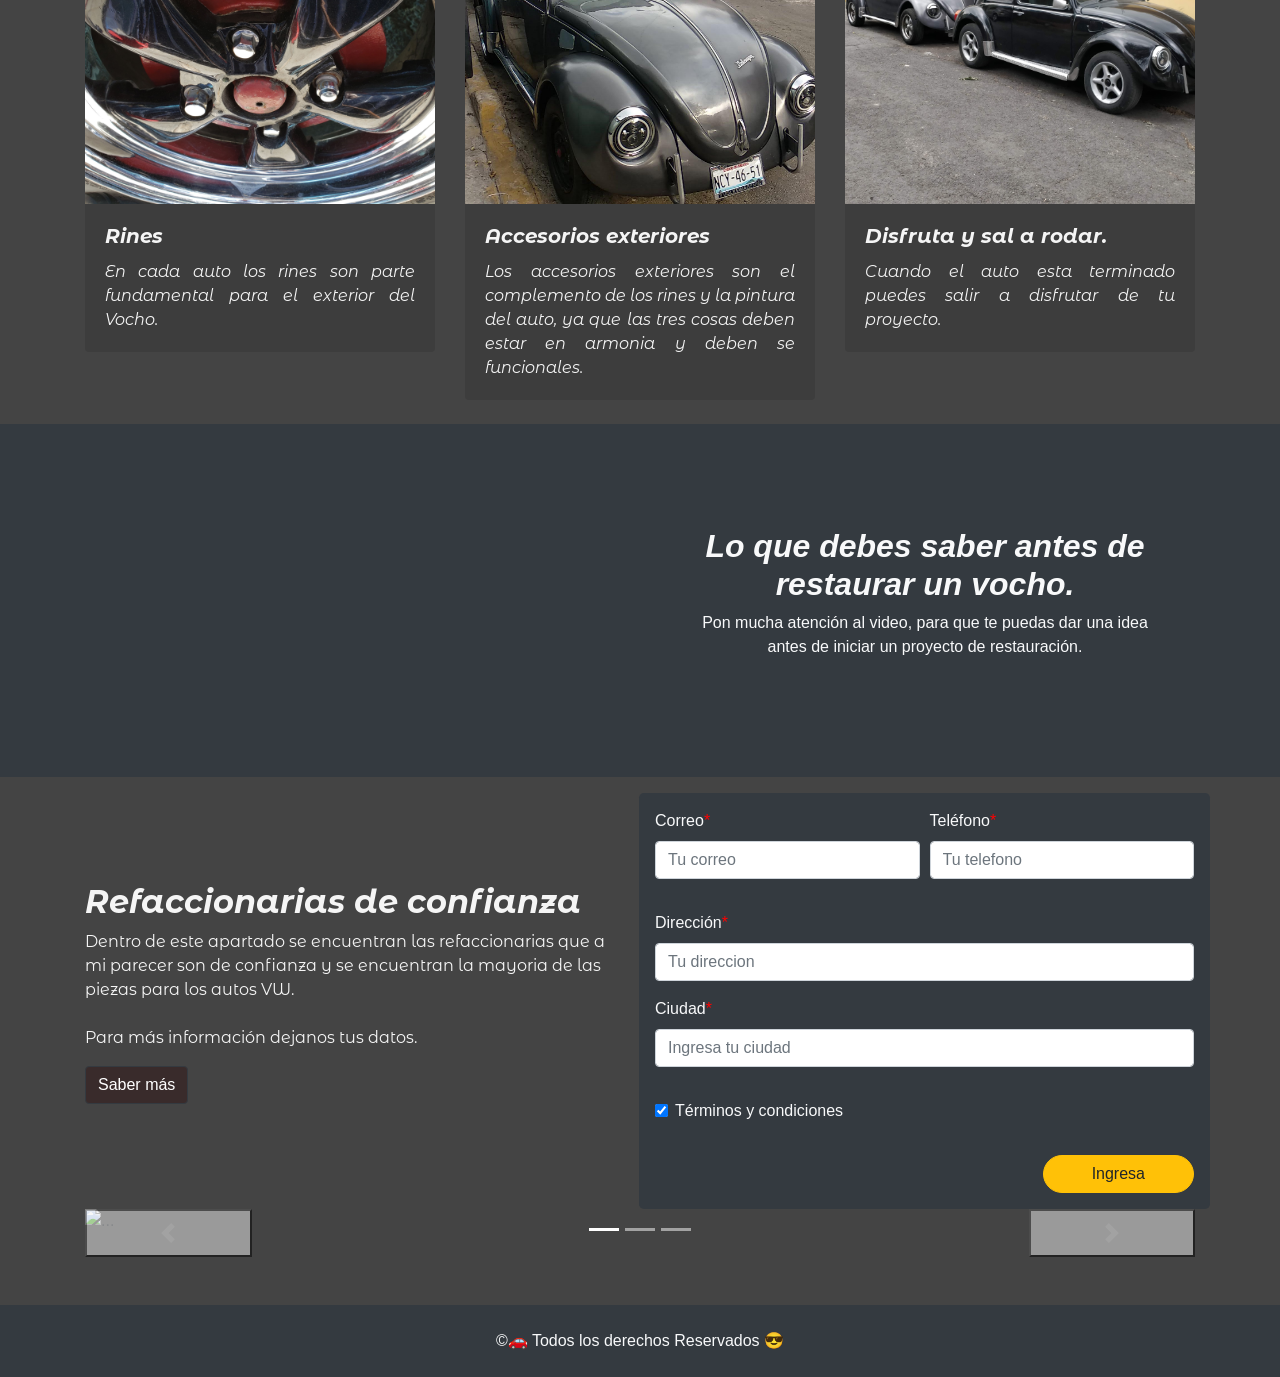
==== commit 8e46dd5b: "Página terminada" ====
--- a/index.html
+++ b/index.html
@@ -144,7 +144,7 @@
             <img src="assets/img/IMG_20200820_181354.jpg" class="card-img-top img-card" alt="...">
             <div class="card-body">
               <h5 class="card-title font-italic font-weight-bold">Disfruta y sal a rodar.</h5>
-              <p class="card-text font-italic textoCard">Cuando el auto esta termiando puedes salir a disfrutar de tu proyecto.</p>
+              <p class="card-text font-italic textoCard">Cuando el auto esta terminado puedes salir a disfrutar de tu proyecto.</p>
             </div>
           </div>
         </div>
@@ -223,26 +223,26 @@
         <li data-target="#carouselExampleCaptions" data-slide-to="1"></li>
         <li data-target="#carouselExampleCaptions" data-slide-to="2"></li>
       </ol>
-      <div class="carousel-inner">
+      <div class="carousel-inner imgCarru">
         <div class="carousel-item active">
-          <img src="..." class="d-block w-100" alt="...">
+          <img src="https://refaccionariamario.com/img/cms/Logos/refaccionaria-mario-logo-1422288665.png"class="img-fluid mb-4" class="d-block w-100" alt="...">
           <div class="carousel-caption d-none d-md-block">
-            <h5>First slide label</h5>
-            <p>Some representative placeholder content for the first slide.</p>
-          </div>
-        </div>
-        <div class="carousel-item">
-          <img src="..." class="d-block w-100" alt="...">
+            <h5 class="textoCard text-center">Refaccionaria Mario</h5>
+            <p class="textoCard text-center">http://refaccionariamario.com</p>
+          </div>
+        </div>
+        <div class="carousel-item imgCarru">
+          <img src="[data-uri]"class="img-fluid mb-4" alt="...">
           <div class="carousel-caption d-none d-md-block">
-            <h5>Second slide label</h5>
-            <p>Some representative placeholder content for the second slide.</p>
-          </div>
-        </div>
-        <div class="carousel-item">
-          <img src="..." class="d-block w-100" alt="...">
+            <h5 class="textoCard text-center">Refaccionaria Mendoza</h5>
+            <p class="textoCard text-center">http://www.mendoza.com.mx/</p>
+          </div>
+        </div>
+        <div class="carousel-item imgCarru">
+          <img src="[data-uri]"class="img-fluid mb-4" class="d-block w-100" alt="...">
           <div class="carousel-caption d-none d-md-block">
-            <h5>Third slide label</h5>
-            <p>Some representative placeholder content for the third slide.</p>
+            <h5 class="textoCard text-center">LA CASA DEL VOLK´S</h5>
+            <p class="textoCard text-center">http://www.lacasadelvolks.com.mx/</p>
           </div>
         </div>
       </div>
--- a/assets/css/styles.css
+++ b/assets/css/styles.css
@@ -79,4 +79,6 @@
 .textoRefa{
     font-family:  'Montserrat Alternates', sans-serif;
     color: whitesmoke;
-}+}
+
+/* segundo carrusel */
